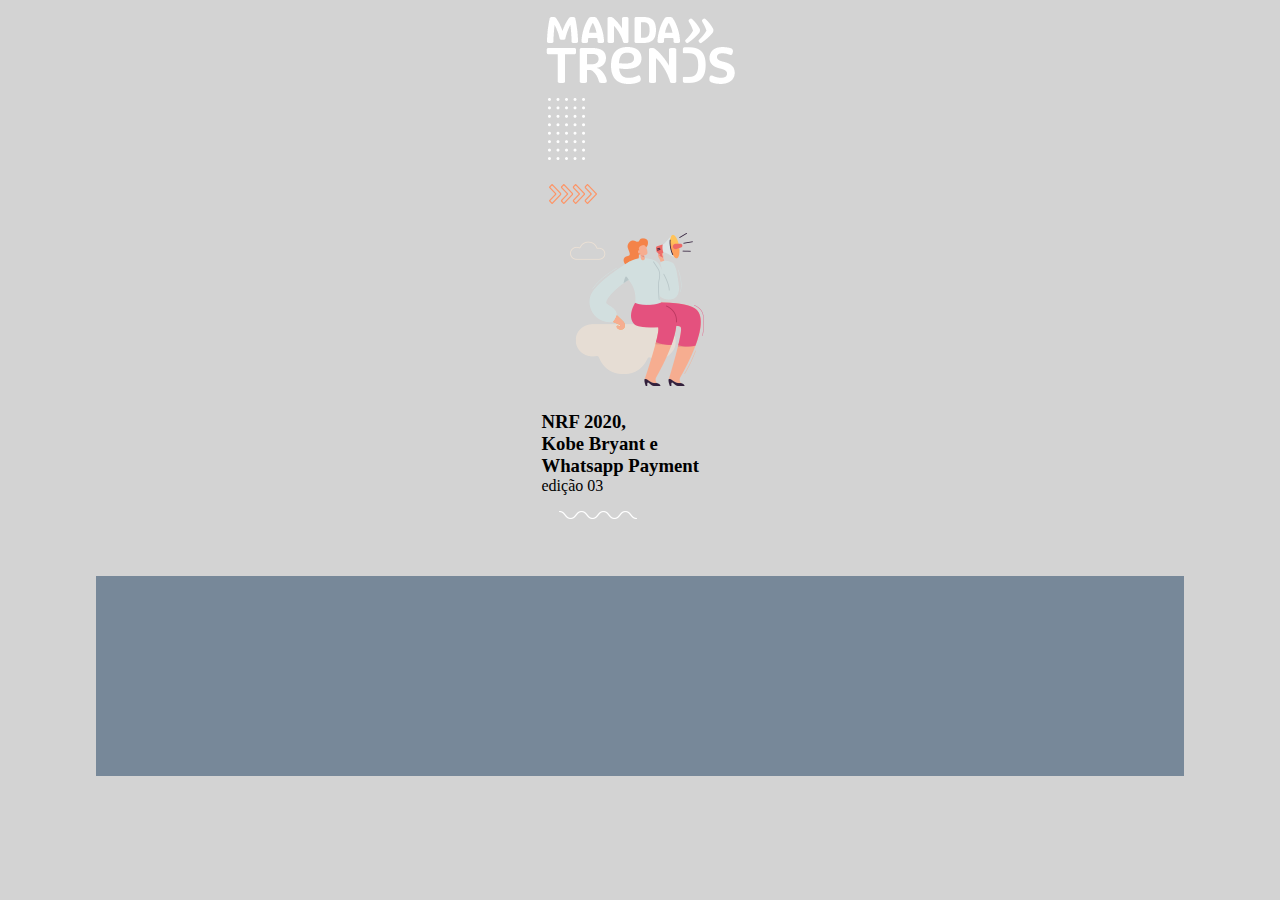
==== 3.index.html @ 039521a4 "creating the main section adding margin and an article" ====
<!DOCTYPE html>
<html lang="pt-BR">
  <head>
    <meta charset="UTF-8" />
    <meta http-equiv="X-UA-Compatible" content="IE=edge" />
    <meta
      name="viewport"
      content="width=device-width, user-scalable=yes, initial-scale=1.0, maximum-scale=10, minimum-scale=1.0"
    />
    <title>Document</title>

    <style>
      * {
        margin: 0;
        padding: 0;
      }

      header {
        margin: 10px 0;
        z-index: -1;
      }

      body {
        background-color: lightgray;
        display: flex;
        align-items: center;
        justify-content: center;
        flex-direction: column;
      }

      main {
        margin-top: 20px;
        background-color: lightslategray;
        min-width: 85%;
        min-height: 200px;
      }

      img {
        max-width: 100%;
      }

      /* small */
      @media screen and (max-width: 320px) {
        body {
          background-color: blue;
        }

        header {
          /* position: absolute; */
          /* align-self: center; */
          width: 95%;
          height: 100px;
          background: rgb(240, 1, 200);
          background: linear-gradient(
            -45deg,
            rgba(240, 1, 200, 1) 0%,
            rgba(240, 122, 32, 1) 100%
          );
          display: flex;
          justify-content: center;
          align-items: center;
        }

        .zigzag {
          display: none;
        }
      }
      /* medium phone */
      @media (min-width: 320px) and (max-width: 425px) {
        .zigzag {
          display: none;
        }
        body {
          background-color: green;
        }

        header {
          /* position: absolute; */
          /* align-self: center; */
          width: 95%;
          height: 100px;
          background: rgb(240, 1, 200);
          background: linear-gradient(
            -45deg,
            rgba(240, 1, 200, 1) 0%,
            rgba(240, 122, 32, 1) 100%
          );
          justify-content: center;
          display: flex;
          align-items: center;
        }

        .seta {
          position: relative;
          left: 10%;
        }
      }
      /*  */
      /* unique condition for girl svg and balls svg */
      @media (max-width: 650px) {
        .girl {
          display: none;
        }

        .bolinhas {
          display: none;
        }
      }

      @media (min-width: 650) {
      } /* tablet */
      @media (min-width: 426px) and (max-width: 728px) {
        body {
          background-color: green;
        }

        header {
          /* position: absolute; */
          /* align-self: center; */
          width: 95%;
          height: 140px;
          background: rgb(240, 1, 200);
          background: linear-gradient(
            -45deg,
            rgba(240, 1, 200, 1) 0%,
            rgba(240, 122, 32, 1) 100%
          );
          /* justify-content: end; */
          display: flex;
        }

        .zigzag {
          position: relative;
          /* top: 60px; */
          /* width: 20; */
          right: 15px;
          text-align: right;
          margin-left: auto;
          /* margin-bottom: 10px; */
          /* display: flex; */
          color: white;
        }

        .zigzag h3 {
          margin: 10px 0;
          /* margin-top: 10px; */
          /* margin-bottom: 10px; */
        }

        .zigzag object {
          /* background-color: blanchedalmond; */
          position: relative;
          left: 10px;
        }

        .girl {
          /* display: block; */
          /* background-color: aliceblue; */
          position: absolute;
          top: 46px;
          left: 47%;
        }

        .mandatrends-logo {
          display: flex;
          align-items: center;
          margin: 20px;
        }

        .header-text {
          /* width: 50%; */
          display: flex;
          justify-content: end;
          /* margin-left: auto; */
          /* background-color: aquamarine; */
        }

        .seta {
          position: absolute;
          left: 50%;
        }

        .bolinhas {
          position: relative;
          top: 107.5px;
        }
      }
    </style>
  </head>
  <body>
    <header>
      <div class="mandatrends-logo">
        <object data="images/logo.svg" type=""></object>
      </div>

      <div class="bolinhas">
        <object data="images/bolinhas.svg" type=""></object>
      </div>

      <div class="seta">
        <object class="seta" data="images/seta.svg" type=""></object>
      </div>

      <div class="girl">
        <object
          data="drive-download-20221218T204054Z-001/girl.svg"
          type=""
        ></object>
      </div>
      <div class="zigzag">
        <h3>
          NRF 2020,<br />
          Kobe Bryant e <br />
          Whatsapp Payment
        </h3>
        <p>edição 03</p>
        <object data="images/zigzag.svg" type=""></object>
      </div>
    </header>

    <main>
      <article class="main-post"></article>
    </main>
    <script>
      const header = document.getElementsByTagName("header");

      console.log(typeof header[0].clientWidth);
      console.log(header[0].clientWidth);
    </script>
  </body>
</html>
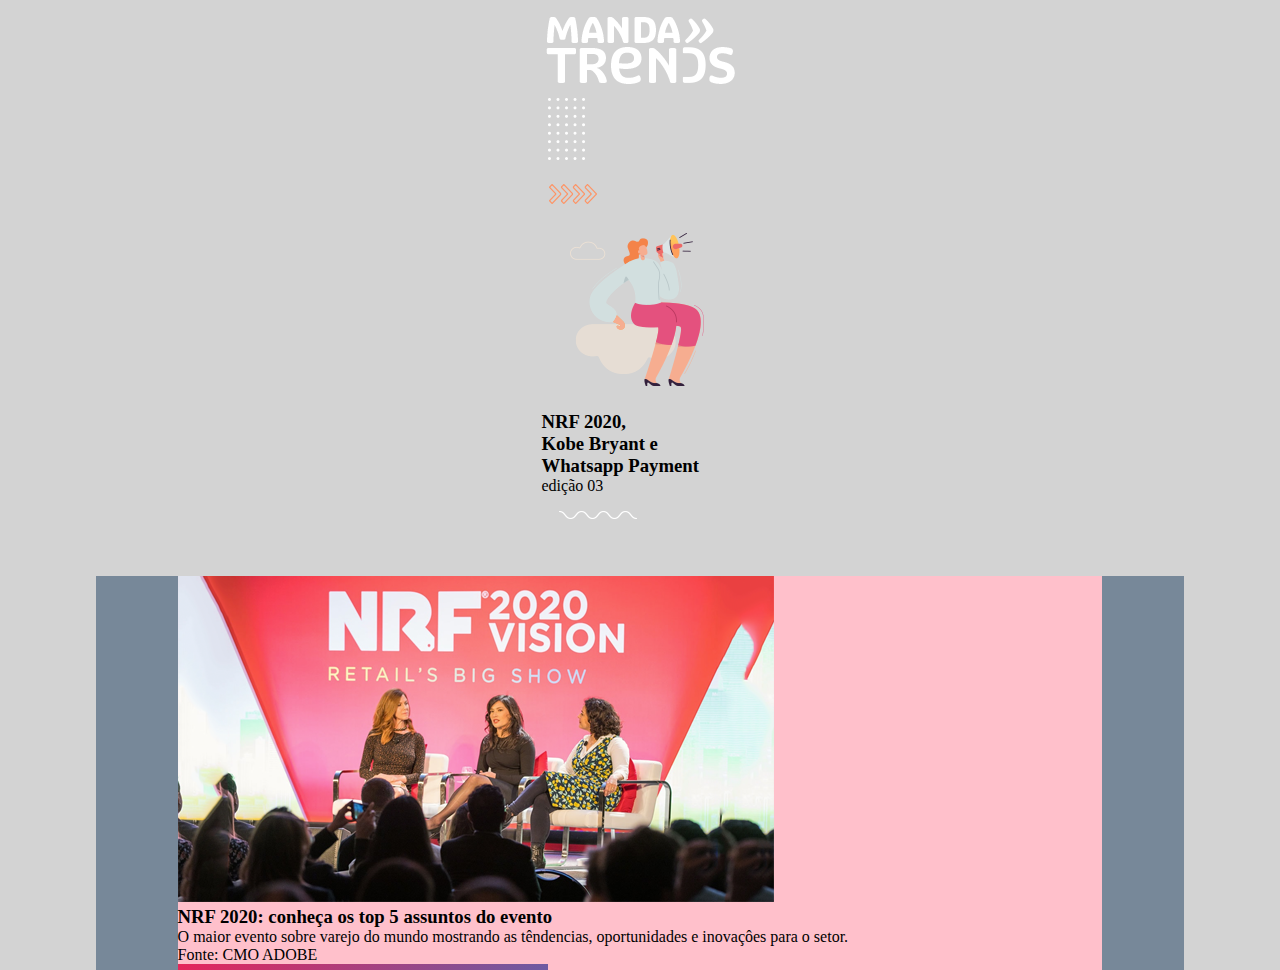
==== commit 113477e6: "main content first post" ====
--- a/3.index.html
+++ b/3.index.html
@@ -33,22 +33,61 @@
         background-color: lightslategray;
         min-width: 85%;
         min-height: 200px;
+        display: flex;
+        justify-content: center;
+        flex-direction: column;
+        align-items: center;
+        overflow: hidden;
       }
 
       img {
         max-width: 100%;
       }
 
+      .main-post {
+        width: 85%;
+        background-color: pink;
+      }
+
+      @media (max-width: 600px) {
+        .main-post img {
+        }
+      }
+
+      .main-post .divider {
+        width: 40%;
+        height: 0.4rem;
+        background: rgb(107, 91, 163);
+        background: linear-gradient(
+          -45deg,
+          rgba(107, 91, 163, 1) 0%,
+          rgba(229, 37, 90, 1) 100%
+        );
+      }
+
+      .nba-divider {
+        background: rgb(103, 94, 165);
+        background: linear-gradient(
+          -45deg,
+          rgba(103, 94, 165, 1) 0%,
+          rgba(118, 198, 207, 1) 100%
+        );
+        width: 35%;
+        height: 0.3rem;
+        /* margin-top: 1rem; */
+      }
+
       /* small */
-      @media screen and (max-width: 320px) {
+      @media screen and (max-width: 330px) {
         body {
           background-color: blue;
         }
 
         header {
+          width: 95%;
           /* position: absolute; */
           /* align-self: center; */
-          width: 95%;
+
           height: 100px;
           background: rgb(240, 1, 200);
           background: linear-gradient(
@@ -75,6 +114,7 @@
         }
 
         header {
+          width: 95%;
           /* position: absolute; */
           /* align-self: center; */
           width: 95%;
@@ -96,6 +136,8 @@
         }
       }
       /*  */
+
+      /* condition to not allow the image get too big */
       /* unique condition for girl svg and balls svg */
       @media (max-width: 650px) {
         .girl {
@@ -115,6 +157,7 @@
         }
 
         header {
+          width: 95%;
           /* position: absolute; */
           /* align-self: center; */
           width: 95%;
@@ -219,7 +262,17 @@
     </header>
 
     <main>
-      <article class="main-post"></article>
+      <article class="main-post">
+        <img src="images/three-women.png" alt="" />
+        <h3>NRF 2020: conheça os top 5 assuntos do evento</h3>
+        <p>
+          O maior evento sobre varejo do mundo mostrando as têndencias,
+          oportunidades e inovaçôes para o setor.
+        </p>
+        <p>Fonte: CMO ADOBE</p>
+        <div class="divider"></div>
+      </article>
+      <article class="side-posts"></article>
     </main>
     <script>
       const header = document.getElementsByTagName("header");
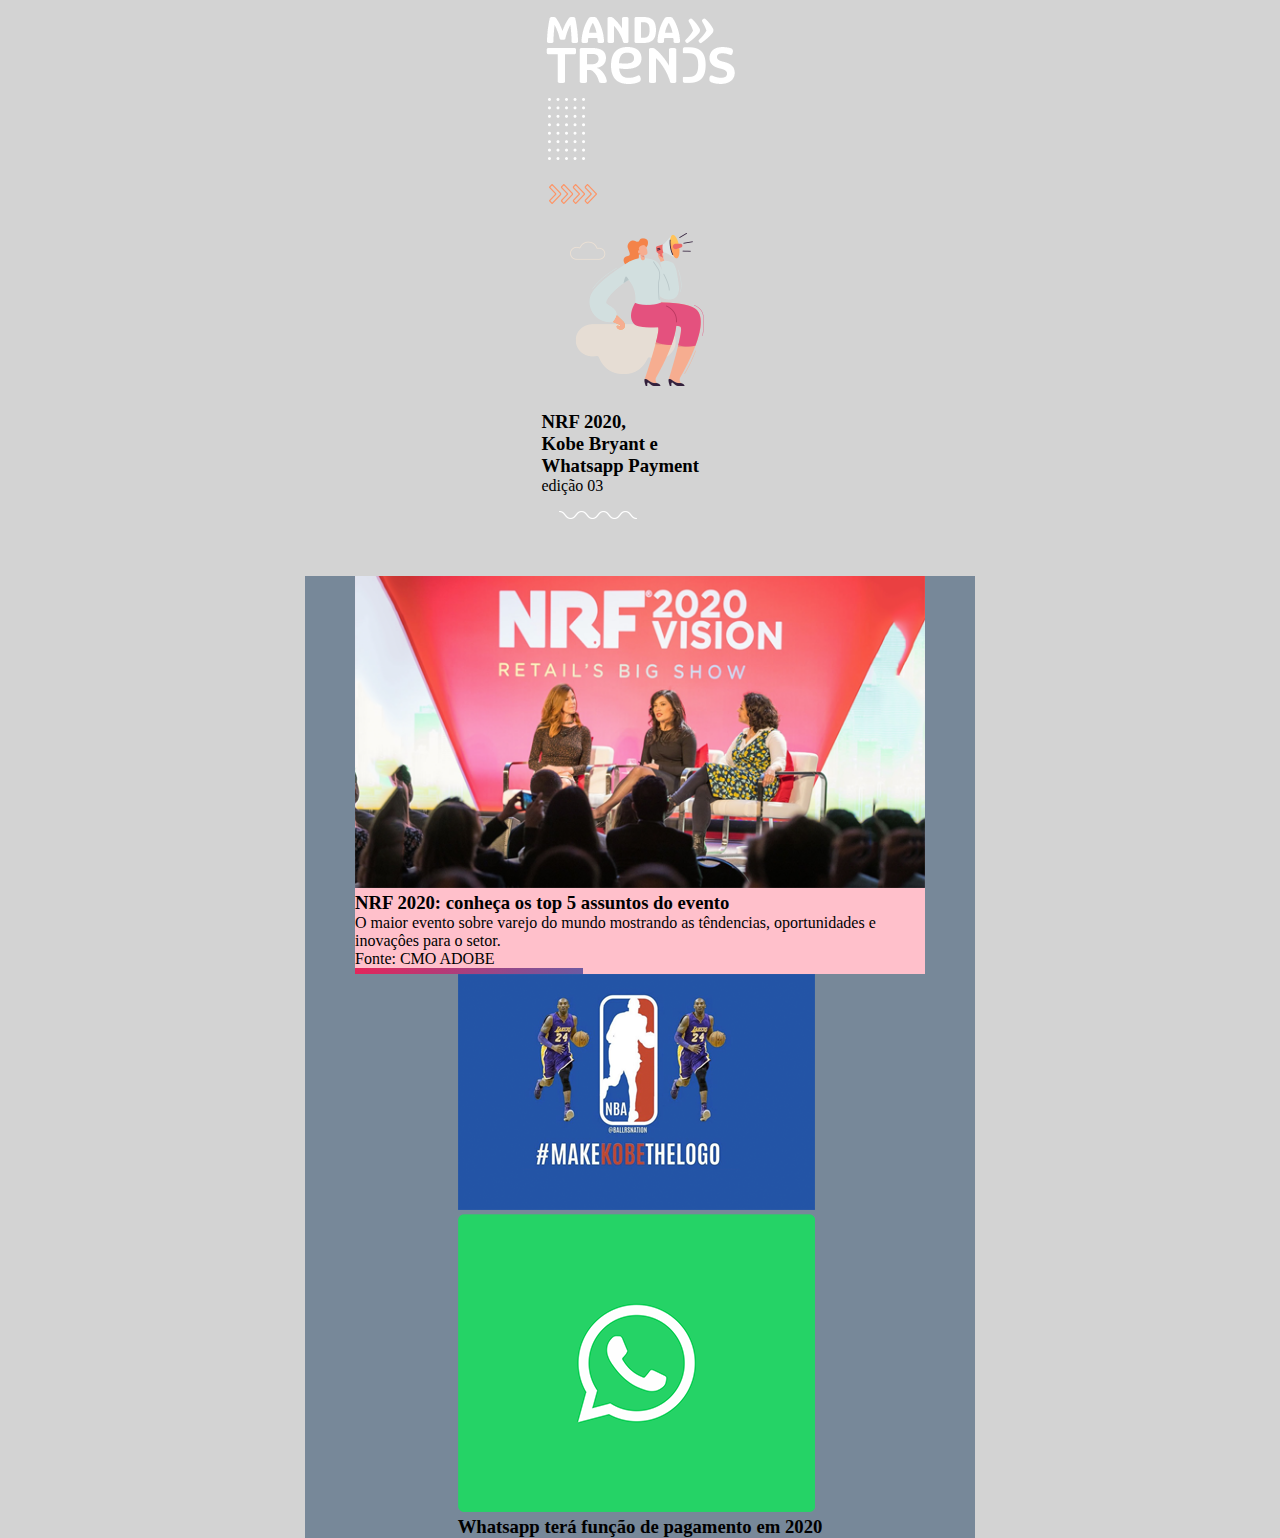
==== commit 4f226629: "media querie to resize image at 320px" ====
--- a/3.index.html
+++ b/3.index.html
@@ -31,7 +31,7 @@
       main {
         margin-top: 20px;
         background-color: lightslategray;
-        min-width: 85%;
+        max-width: 85%;
         min-height: 200px;
         display: flex;
         justify-content: center;
@@ -104,6 +104,27 @@
           display: none;
         }
       }
+
+      @media (max-width: 321px) {
+        .nba-post {
+            /* display: none; */
+            /* width: 100%; */
+            /* height: 50%; */
+            /* min-width: 307px; */
+            height: 216px;
+        }
+
+        .whatsapp-image {
+            /* min-width: 307px; */
+            height: 216px;
+            /* position: relative; */
+            /* bottom: 10%; */
+            /* margin: 0 auto; */
+            /* display: none; */
+            /* width: 100%; */
+            /* height: 50%; */
+        }
+      }
       /* medium phone */
       @media (min-width: 320px) and (max-width: 425px) {
         .zigzag {
@@ -146,6 +167,75 @@
 
         .bolinhas {
           display: none;
+        }
+
+        .main-post {
+        width: 100%;
+        background-color: pink;
+      }
+
+        .side-posts {
+          width: 85%;
+          margin: 20px 0;
+          /* border: 1px solid green; */
+          /* min-height: 300px; */
+          /* background-color: yellow; */
+          display: flex;
+          /* flex: 1; */
+          /* justify-content: center; */
+          /* align-items: center; */
+          /* flex-direction: column; */
+        }
+
+        .first-post, .second-post {
+            margin: 10px 0;
+            width: 100%;
+            height: 50%;
+          /* border: 1px solid black; */
+          /* height: 3000px; */
+          background-color: yellow;
+          /* display: flex; */
+          /* flex-direction: column; */
+          /* align-items: center; */
+          /* justify-content: center; */
+        }
+
+        img {
+            max-width: 120%;
+            object-fit: cover;
+        }
+
+        .image-container {
+            width: 100%;
+            min-height: 50%;
+            /* height: 300px; */
+            /* max-height: 236px; */
+            overflow: hidden;
+            display: flex;
+            align-self: center;
+            justify-content: center;
+            /* align-items: center; */
+            background-color: gray;
+            border: 1px solid goldenrod;
+        }
+
+        .nba-post {
+            /* display: none; */
+            /* width: 100%; */
+            /* height: 50%; */
+            min-width: 357px;
+            max-height: 236px;
+        }
+
+        .whatsapp-image {
+            min-width: 357px;
+            max-height: 236px;
+            /* position: relative; */
+            /* bottom: 10%; */
+            /* margin: 0 auto; */
+            /* display: none; */
+            /* width: 100%; */
+            /* height: 50%; */
         }
       }
 
@@ -272,7 +362,19 @@
         <p>Fonte: CMO ADOBE</p>
         <div class="divider"></div>
       </article>
-      <article class="side-posts"></article>
+      <article class="side-posts">
+        <section class="first-post">
+          <div class="image-container">
+            <img class="nba-post" src="images/nba.png" alt="" />
+          </div>
+          <section class="second-post">
+            <div class="image-container">
+              <img class="whatsapp-image" src="images/5454.png" alt="" />
+            </div>
+
+            <h3>Whatsapp terá função de pagamento em 2020</h3>
+        </section>
+      </article>
     </main>
     <script>
       const header = document.getElementsByTagName("header");
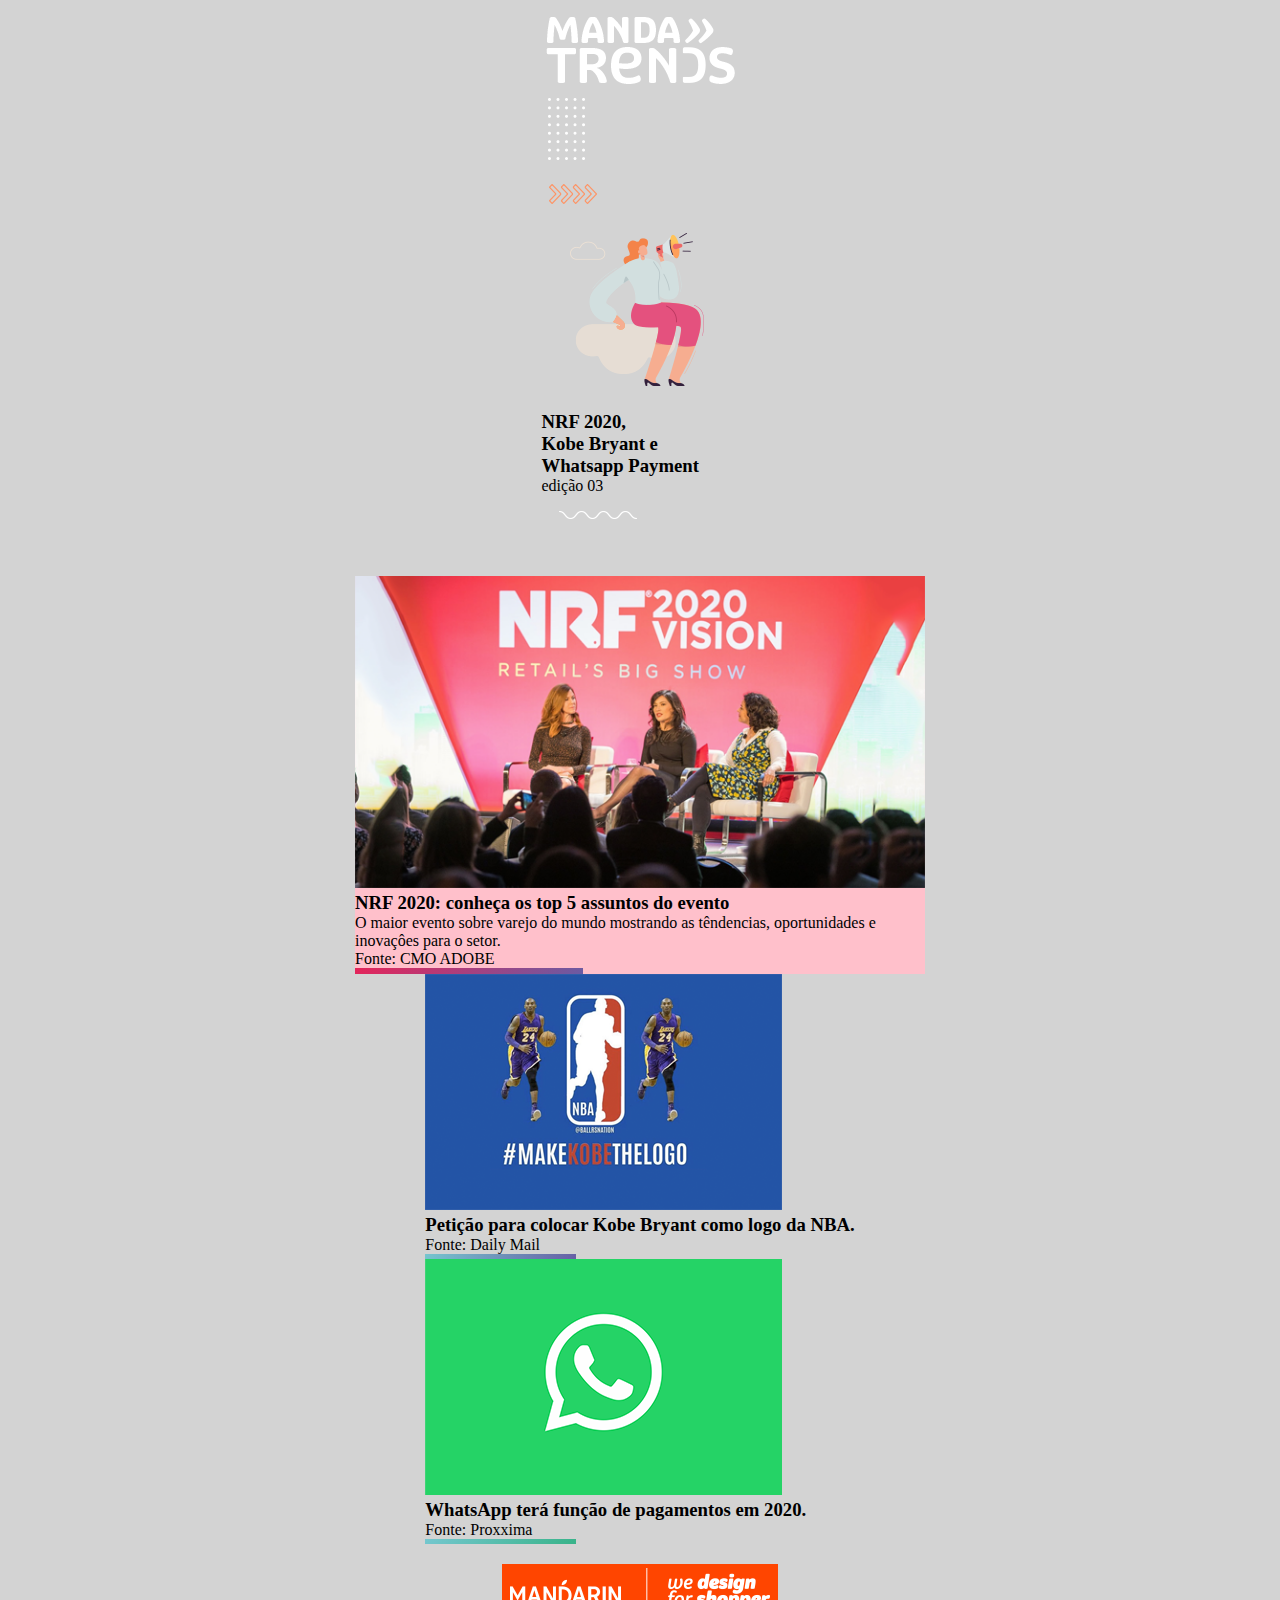
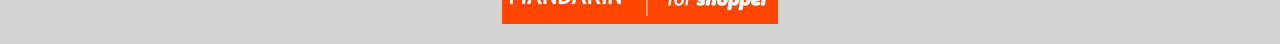
==== commit 753f021c: "responsiveness at images of side-posts" ====
--- a/3.index.html
+++ b/3.index.html
@@ -30,7 +30,7 @@
 
       main {
         margin-top: 20px;
-        background-color: lightslategray;
+        /* background-color: lightslategray; */
         max-width: 85%;
         min-height: 200px;
         display: flex;
@@ -77,6 +77,27 @@
         /* margin-top: 1rem; */
       }
 
+      .whatsapp-divider {
+        background: rgb(56, 179, 137);
+        background: linear-gradient(
+          -45deg,
+          rgba(56, 179, 137, 1) 0%,
+          rgba(117, 199, 207, 1) 100%
+        );
+        width: 35%;
+        height: 0.3rem;
+        /* margin-top: 1rem; */
+      }
+
+      footer {
+        background-color: orangered;
+        display: flex;
+        justify-content: center;
+        align-items: center;
+        height: 15%;
+        margin: 20px 0;
+      }
+
       /* small */
       @media screen and (max-width: 330px) {
         body {
@@ -106,23 +127,8 @@
       }
 
       @media (max-width: 321px) {
-        .nba-post {
-            /* display: none; */
-            /* width: 100%; */
-            /* height: 50%; */
-            /* min-width: 307px; */
-            height: 216px;
-        }
-
-        .whatsapp-image {
-            /* min-width: 307px; */
-            height: 216px;
-            /* position: relative; */
-            /* bottom: 10%; */
-            /* margin: 0 auto; */
-            /* display: none; */
-            /* width: 100%; */
-            /* height: 50%; */
+        footer {
+          width: 95%;
         }
       }
       /* medium phone */
@@ -170,72 +176,52 @@
         }
 
         .main-post {
-        width: 100%;
-        background-color: pink;
-      }
+          width: 100%;
+          /* background-color: pink; */
+        }
 
         .side-posts {
+          margin: 10px 0;
+          display: flex;
+          /* flex: 1; */
           width: 85%;
-          margin: 20px 0;
-          /* border: 1px solid green; */
           /* min-height: 300px; */
+          /* min-height: 600px; */
           /* background-color: yellow; */
-          display: flex;
-          /* flex: 1; */
-          /* justify-content: center; */
-          /* align-items: center; */
-          /* flex-direction: column; */
-        }
-
-        .first-post, .second-post {
-            margin: 10px 0;
-            width: 100%;
-            height: 50%;
+          flex-direction: column;
+          justify-content: center;
+
+          align-items: center;
+        }
+
+        .side-posts h3 {
+          margin: 10px 0;
+        }
+
+        .side-posts p {
+          margin: 7px 0;
+        }
+
+        .card img {
+          max-width: 100%;
+        }
+
+        .card {
+          margin: 10px 0;
+          /* background-color: blue; */
+          /* height: 30px; */
+          /* flex: 0.5; */
+          flex: 1;
+          /* max-height: 300px; */
+          width: 100%;
           /* border: 1px solid black; */
-          /* height: 3000px; */
-          background-color: yellow;
-          /* display: flex; */
-          /* flex-direction: column; */
-          /* align-items: center; */
-          /* justify-content: center; */
-        }
-
-        img {
-            max-width: 120%;
-            object-fit: cover;
-        }
-
-        .image-container {
-            width: 100%;
-            min-height: 50%;
-            /* height: 300px; */
-            /* max-height: 236px; */
-            overflow: hidden;
-            display: flex;
-            align-self: center;
-            justify-content: center;
-            /* align-items: center; */
-            background-color: gray;
-            border: 1px solid goldenrod;
-        }
-
-        .nba-post {
-            /* display: none; */
-            /* width: 100%; */
-            /* height: 50%; */
-            min-width: 357px;
-            max-height: 236px;
-        }
-
-        .whatsapp-image {
-            min-width: 357px;
-            max-height: 236px;
-            /* position: relative; */
-            /* bottom: 10%; */
-            /* margin: 0 auto; */
-            /* display: none; */
-            /* width: 100%; */
-            /* height: 50%; */
+          /* border-bottom: 1px solid black; */
+          display: flex;
+
+          flex-direction: column;
+        }
+
+        footer {
         }
       }
 
@@ -316,6 +302,10 @@
         .bolinhas {
           position: relative;
           top: 107.5px;
+        }
+
+        footer {
+          width: 95%;
         }
       }
     </style>
@@ -363,19 +353,25 @@
         <div class="divider"></div>
       </article>
       <article class="side-posts">
-        <section class="first-post">
-          <div class="image-container">
-            <img class="nba-post" src="images/nba.png" alt="" />
-          </div>
-          <section class="second-post">
-            <div class="image-container">
-              <img class="whatsapp-image" src="images/5454.png" alt="" />
-            </div>
-
-            <h3>Whatsapp terá função de pagamento em 2020</h3>
+        <section class="card">
+          <img src="images/nba.png" alt="" />
+          <h3>Petição para colocar Kobe Bryant como logo da NBA.</h3>
+          <p>Fonte: Daily Mail</p>
+          <div class="nba-divider"></div>
+        </section>
+        <section class="card">
+          <img src="images/5454.png" alt="" />
+          <h3>WhatsApp terá função de pagamentos em 2020.</h3>
+          <p>Fonte: Proxxima</p>
+          <div class="whatsapp-divider"></div>
         </section>
       </article>
     </main>
+    <footer>
+      <div class="logo-footer">
+        <object data="images/logo-footer.svg" type=""></object>
+      </div>
+    </footer>
     <script>
       const header = document.getElementsByTagName("header");
 
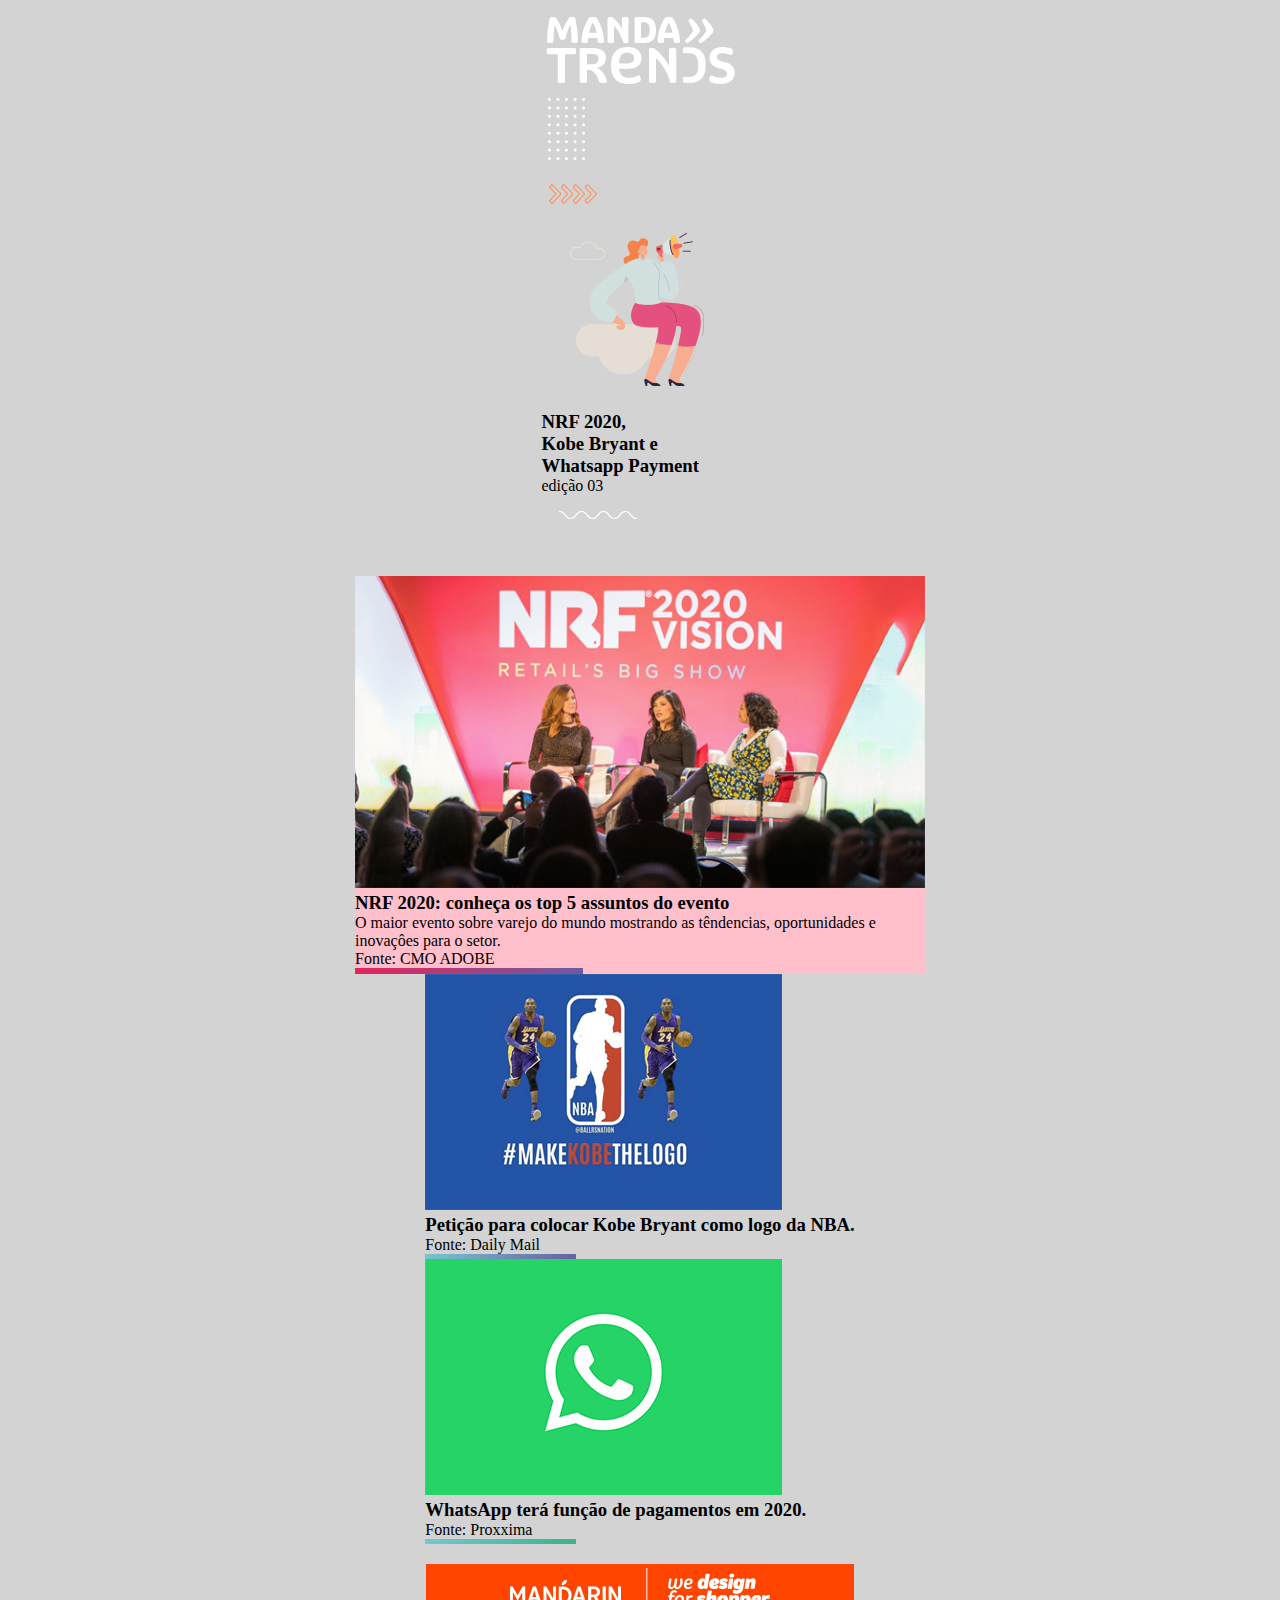
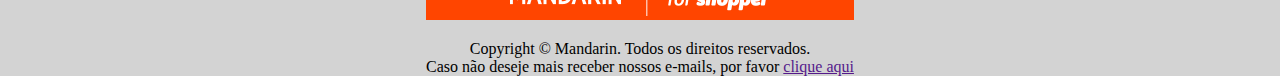
==== commit ac419ea1: "footer and copyright text added to mobile versions" ====
--- a/3.index.html
+++ b/3.index.html
@@ -89,13 +89,21 @@
         /* margin-top: 1rem; */
       }
 
-      footer {
+      .logo-container {
         background-color: orangered;
         display: flex;
         justify-content: center;
         align-items: center;
         height: 15%;
         margin: 20px 0;
+      }
+
+      .copyright-text.container {
+        display: flex;
+        flex-direction: column;
+        align-items: center;
+        text-align: center;
+        /* background-color: yellow; */
       }
 
       /* small */
@@ -222,6 +230,11 @@
         }
 
         footer {
+          width: 95%;
+        }
+
+        .copyright-text.container {
+          font-size: 0.75rem;
         }
       }
 
@@ -229,7 +242,7 @@
       } /* tablet */
       @media (min-width: 426px) and (max-width: 728px) {
         body {
-          background-color: green;
+          background-color: pink;
         }
 
         header {
@@ -368,9 +381,18 @@
       </article>
     </main>
     <footer>
-      <div class="logo-footer">
+      <!-- <div class="logo-container"> -->
+      <div class="logo-container">
         <object data="images/logo-footer.svg" type=""></object>
       </div>
+      <div class="copyright-text container">
+        <p>Copyright &copy; Mandarin. Todos os direitos reservados.</p>
+        <p>
+          Caso não deseje mais receber nossos e-mails, por favor
+          <a href="">clique aqui</a>
+        </p>
+      </div>
+      <!-- </div> -->
     </footer>
     <script>
       const header = document.getElementsByTagName("header");
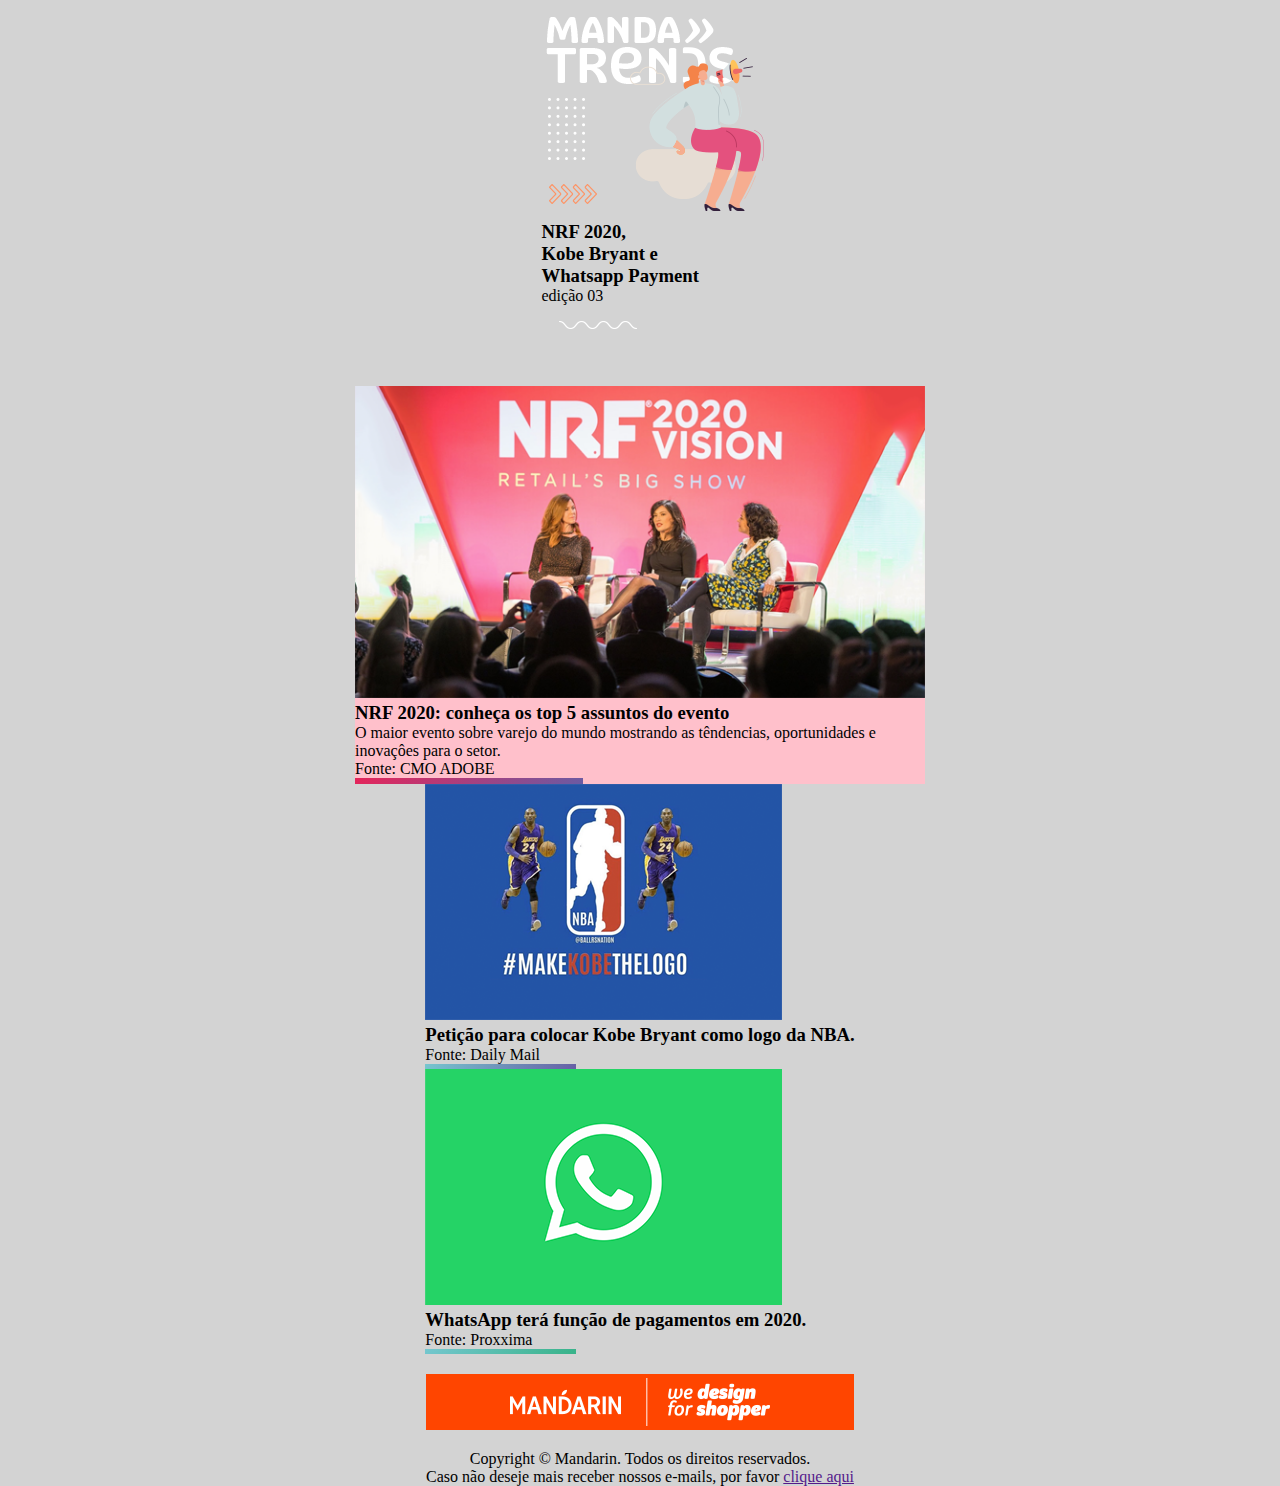
==== commit 0116de9f: "--------" ====
--- a/3.index.html
+++ b/3.index.html
@@ -7,7 +7,7 @@
       name="viewport"
       content="width=device-width, user-scalable=yes, initial-scale=1.0, maximum-scale=10, minimum-scale=1.0"
     />
-    <title>Document</title>
+    <title>Test 3</title>
 
     <style>
       * {
@@ -107,7 +107,7 @@
       }
 
       /* small */
-      @media screen and (max-width: 330px) {
+      @media (max-width: 330px) {
         body {
           background-color: blue;
         }
@@ -174,6 +174,7 @@
 
       /* condition to not allow the image get too big */
       /* unique condition for girl svg and balls svg */
+
       @media (max-width: 650px) {
         .girl {
           display: none;
@@ -182,7 +183,8 @@
         .bolinhas {
           display: none;
         }
-
+      }
+      @media (max-width: 768px) {
         .main-post {
           width: 100%;
           /* background-color: pink; */
@@ -238,9 +240,8 @@
         }
       }
 
-      @media (min-width: 650) {
-      } /* tablet */
-      @media (min-width: 426px) and (max-width: 728px) {
+      /* tablet */
+      @media (min-width: 426px) and (max-width: 768px) {
         body {
           background-color: pink;
         }
@@ -285,40 +286,42 @@
           left: 10px;
         }
 
+        .mandatrends-logo {
+          display: flex;
+          align-items: center;
+          margin: 20px;
+        }
+
+        .header-text {
+          /* width: 50%; */
+          display: flex;
+          justify-content: end;
+          /* margin-left: auto; */
+          /* background-color: aquamarine; */
+        }
+
+        .seta {
+          position: absolute;
+          left: 50%;
+        }
+
+        .bolinhas {
+          position: relative;
+          top: 107.5px;
+        }
+
+        footer {
+          width: 95%;
+        }
+      }
+
+      @media (min-width: 651px) {
         .girl {
           /* display: block; */
           /* background-color: aliceblue; */
           position: absolute;
           top: 46px;
           left: 47%;
-        }
-
-        .mandatrends-logo {
-          display: flex;
-          align-items: center;
-          margin: 20px;
-        }
-
-        .header-text {
-          /* width: 50%; */
-          display: flex;
-          justify-content: end;
-          /* margin-left: auto; */
-          /* background-color: aquamarine; */
-        }
-
-        .seta {
-          position: absolute;
-          left: 50%;
-        }
-
-        .bolinhas {
-          position: relative;
-          top: 107.5px;
-        }
-
-        footer {
-          width: 95%;
         }
       }
     </style>
